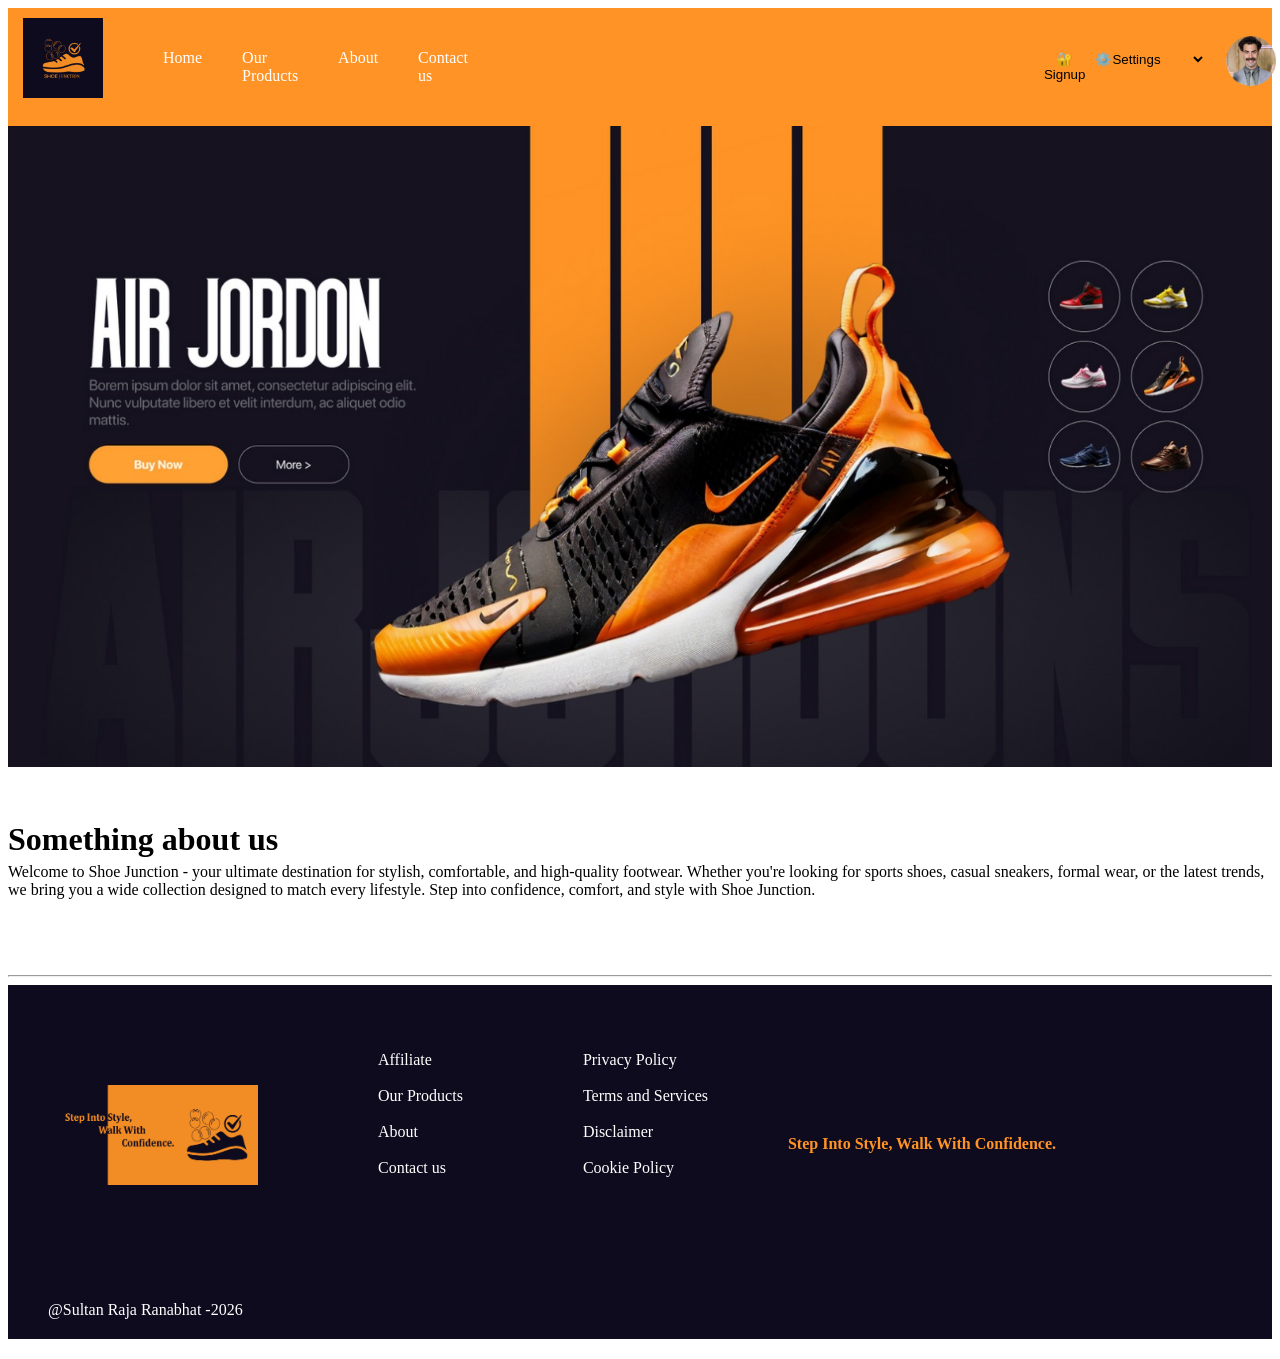
==== index.html @ 1ad93334 "Shoe ecommerse website login page,signup page,homepage,create user page,add product page completed" ====
<!DOCTYPE html>
<html>
    <head>
        <title>Shoes Junction</title>
        <link rel="stylesheet" href="/style.css"/>
    </head>
    <body >
        <div class="container" >

        <header >
        <div class="header">
            <div>
                <a href="/index.html"><img src="/assets/header logo.png" class="headerlogo" alt="Main Logo" title="Home"/></a>
            </div>

            <div>
            <nav class="navbar">
                <ul>
                    <li><a href="/index.html">Home</a></li>
                    <li><a href="/Pages/Ourproducts.html">Our Products</a></li>
                    <li><a href="/Pages/about.html">About</a></li>
                    <li><a href="/Pages/contact.html">Contact us</a></li>
                </ul>
            </nav>
            </div>
            <div class="headerbutton">
            <button ><a href="/Login/signup.html">🔐Signup</a></button>
            </div>
            
            <div class="settings">
                <select> 
                    <option selected disabled>⚙️Settings</option>
                    <option><a href="">👤Profile</a></option>
                    <option><a href="/Login/login.html">🔐Login/Signup</a></option>
                    <option><a href="">👋Logout</a></option>
                </select>
            </div>
            <div>
                <a href="/Admin/createuser.html" target="_blank"><img src="/assets/Profile.png" class="profileimage" alt="profile" title="Admin"/></a> 
                
            </div>
            <div class="logoutbutton">
            <button><a href="">👋Logout</a></button>
            </div>
        </div>
        </header>


        <main>
            <div >
                <img src="/assets/attraction.jpg" class="herosection"/>
            </div>

            <div class="somethingaboutus">
                <h1>Something about us</h1>
                <p>Welcome to Shoe Junction - your ultimate destination for stylish, comfortable, and high-quality footwear. Whether you're looking for sports shoes, casual sneakers, formal wear, or the latest trends, we bring you a wide collection designed to match every lifestyle. Step into confidence, comfort, and style with Shoe Junction.</p>
            </div>


        </main>

<br/><hr/>
        <footer >
            <div class="footer">
                 <div class="footerimagediv">
                <img src="/assets/footer logo.png"/>
            </div>
            

            <div>
                <ul>
                    <li><a href="">Affiliate</a></li><br/>
                    <li><a href="/Pages/Ourproducts.html">Our Products</a></li><br/>
                    <li><a href="/Pages/about.html">About</a></li><br/>
                    <li><a href="/Pages/contact.html">Contact us</a></li><br/>
                </ul>
            </div>
            <div>
               
                <ul>
                    <li><a href="">Privacy Policy</a></li><br/>
                    <li><a href="">Terms and Services</a></li><br/>
                    <li><a href="">Disclaimer</a></li><br/>
                    <li><a href="">Cookie Policy</a></li><br/>
                </ul>
            </div>
            <div>
                <p><b>Step Into Style, Walk With Confidence.</b></p>
            </div>
           
            <br/>
            
</div>
            <div class="copyright">
                <p>@Sultan Raja Ranabhat -2026</p>
            </div>


        </footer>

        </div>
    </body>
</html>
---- style.css ----
.undermaintenance img{
    height: 150px;
    width: 350px;
    margin: 50px;
}
.headerlogo{
    height: 80px;
    width: 80px;
    margin-top: 5px;
    margin-left: 10px;
}
.container{

    margin: 0;
    width: 100% ;
}
.container .profileimage{
    height: 50px;
    width: 50px;
    margin-top: 23px;
}


.herosection{

    width: 100%;
}
.header{
    display: flex;
    background-color: #ff9326;
    padding: 5px;


}
.navbar ul{
    display: flex;
    list-style: none;
    margin-right: 550px;
    


}
.navbar li{
    padding: 20px;
    text-decoration: none;

}

.navbar a{
    text-decoration: none;
    color: white;
}
.container .settings {
    margin-top: 37px;
    margin-right: 20px;
    background-color: #ff9326;

}
.container .settings select{
    background-color: #ff9326;
    border: 0;
}
.container .headerbutton button{
    background-color: #ff9326;
    border: 0;
    margin-top: 38px;
}
.container .headerbutton a{
    text-decoration: none;
    color: black;
}
.container .logoutbutton button{
     background-color: #ff9326;
    border: 0;
    margin-top: 35px;
    margin-left: 10px;

}
.container .logoutbutton a{
    text-decoration: none;
    color: black;
}








.somethingaboutus{
    margin-top: 50px;
    margin-bottom: 50px;
}




.footer{
    display: flex;
    background-color: #0F0B1E;
    padding: 50px;
}
.footer p b{
    color: #ff9326;
}
.footer p{
    margin-top: 100px;
    margin-left: 80px;
}
.footer ul{
    list-style: none;
    margin-left: 80px;
}
.footer a{
    text-decoration: none;
    color: white;
}
.footer img{
    height: 100px;
    width: 200px;
    margin-top: 50px;
}
footer .copyright p{
    color: white;
    
    padding: 20px;
}
footer .copyright{
    margin: 20px;
}
footer{
    background-color: #0F0B1E ;

}
footer{
    width: 100%;
}
.footer .footerimagediv{
    height: 100px;
    width: 200px;
}

.form a{
    text-decoration: none;

}
.form .signinbutton{
    background-color: blue;
    margin-top: 10px;
    padding: 10px;
    padding-left: 20px;
    padding-right: 20px;
    color: white;

}


.form .glogin{
    background-color: white;
    margin-top: 10px;
    padding: 10px;
    padding-left: 20px;
    padding-right: 20px;
    border: solid black 1px ;
    

}
.form .glogin a{
    border: black;
}
.form .rememberme{
    
    display: flex;
}
.formmaindiv{
    border: solid black 1px;
    height: 700px;
    width: 400px;
    margin-top: 30px;
    padding: 30px;
    background-color: white;
    margin-left: 520px;
    border-radius: 25px;
    box-shadow: 5px 5px 10px #0F0B1E;
}

.form img{
    height: 100px;
    width: 100px;
    
}
.form h1{
    text-align: center;
}
.form p{
    text-align: center;
}
.form button{
    width: 100%;
    border-radius: 5px;
}
.form .input input{
    width: 100%;
    padding-top: 8px;
    padding-bottom: 8px;
    margin-top: 3px;
   
    border-color: solid grey 1px;

}
.rememberme .forgotpassword{
    
    margin-left: 170px;
}
.formmaindiv .input label{
    margin-top: 10px;
}
.country select{
    width: 100%;
}


.sectiondiv{
    border: solid black 1px;
    padding: 15px;
    width: 860px;
    background-color: lightgrey;
    margin-left: 350px;
    box-shadow: 5px 5px 10px #0F0B1E;
    margin-top: 20px;
}
.imagediv{
    height: 70px;
    width: 70px;
    display: flex;


}
.usermaindiv{
    height: 1050px;
    width: 830px;
    border: solid black 1px;
    border-radius: 10px;
    padding: 15px;
    background-color: white;
    margin-bottom: 10px;
}
.flexdiv{
    display: flex;
}
.tripleflexdiv{
    display: flex;
}
.creatediv,h1,p{
    margin: 0;
    margin-top: 5px;
}
.userbackdiv{
    margin-left: 350px;
    margin-top: 25px;
    
}
.userbackdiv button{
    padding: 5px;
    padding-left: 15px;
    padding-right: 15px;
    
}
.userbackdiv a{
    text-decoration: none;
    color: blue;
}
.backdiv{
    margin-left: 450px;
    margin-top: 25px;
    
}
.backdiv button{
    padding: 5px;
    padding-left: 15px;
    padding-right: 15px;
    
}
.backdiv a{
    text-decoration: none;
    color: blue;
}
.inputright input{
    margin-left: 15px;


}
.flexdiv input{
    padding: 5px;

}
.tripleflexdiv input{
    padding: 5px;

}
.inputright label{
    margin-left: 14px ;
}
.inputright select{
    margin-left: 14px;
    padding: 7px;
    width: 413px;
}
.inputright .selectlabel{
    margin-left: 14px;
}
.sectiondiv input{
    width: 400px;
}
.tripleinputright{
    margin-left: 20px;
}

.tripleflexdiv input{
    width: 250px;
}
.sectionleft select{
    width: 413px;
    padding: 7px;
}
.textarea{
    width: 100%;
}
.bigtextarea{
    width: 100%;
    height: 100px;
}
.choosefile{
    border: solid black 1px;
}
.imagepreview{
    border: dashed grey 3px;
    margin-left: 50px;
    text-align: center;
    padding: 5px;
    width: 300px;
    height: 100px;
}
.submit{
    margin-left: 10px;
}
.reset{
    margin-left: 652px;
}
.reset button{
    padding: 5px;
    padding-left: 10px;
    padding-right: 10px;
    border-radius: 5px;
}
.submit button{
    padding: 5px;
    padding-left: 10px;
    padding-right: 10px;
    background-color: blue;
    color: white;
    border-radius: 5px;
}
h2{
    color: blue;
}
.checkboxflex{
    display: flex;

}

.checkboxinputright label{
    margin-left: 15px;
}
.checkboxflex .checkboxinput{
    width: 50px;
    margin-top: 10px;
}
.checkboxflex label{
    margin-top: 10px;
    margin-left: 0px;
}
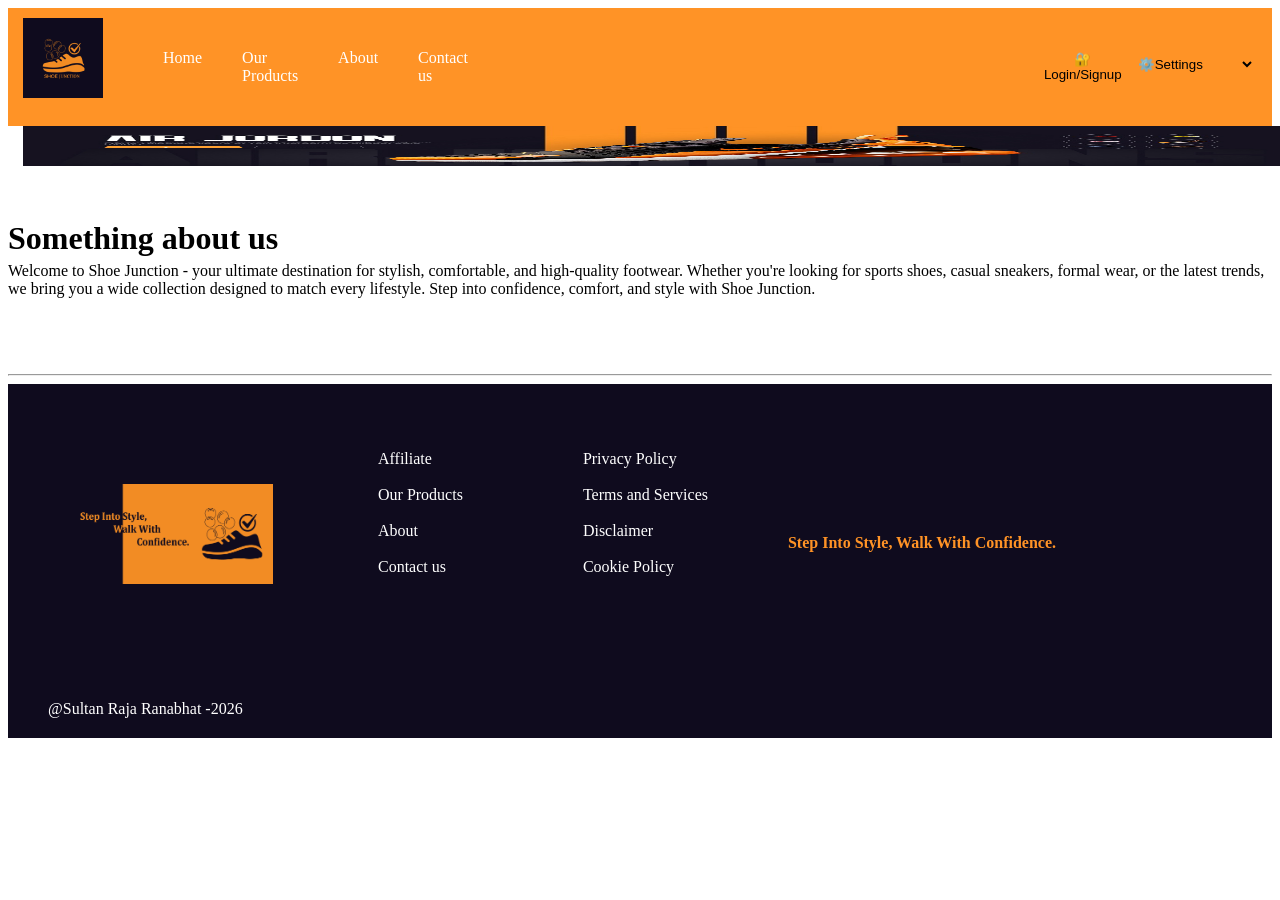
==== commit f97840f9: "Users table made but not completed" ====
--- a/index.html
+++ b/index.html
@@ -24,7 +24,7 @@
             </nav>
             </div>
             <div class="headerbutton">
-            <button ><a href="/Login/signup.html">🔐Signup</a></button>
+            <button ><a href="/Login/login.html">🔐Login/Signup</a></button>
             </div>
             
             <div class="settings">
--- a/style.css
+++ b/style.css
@@ -380,4 +380,75 @@
 .checkboxflex label{
     margin-top: 10px;
     margin-left: 0px;
-}+}
+.userflexdiv img{
+    height: 80px;
+    width: 80px;
+    margin: 0;
+}
+.userflexdiv{
+    display: flex;
+    
+}
+
+.table{
+    border: solid black 1px;
+    width: 100%;
+}
+.table tr,td,th{
+    border: solid black 1px;
+    text-align: center;
+}
+.userflexdiv2{
+    display: flex;
+}
+.tablediv td,img{
+    height: 40px;
+    width: 40px;
+    margin-left: 15px;
+}
+.tdflexdiv {
+    display: flex;
+}
+.namediv{
+    margin-left: 10px;
+}
+.addbutton a{
+    text-decoration: none;
+    color: white;
+}
+.addbutton button{
+    background-color: blue;
+    border-radius: 8px;
+    padding: 8px;
+    padding-left: 15px;
+    padding-right: 15px;
+    
+    margin-top: 20px;
+}
+.addbutton{
+    margin-left: auto;
+}
+.userflexdiv2 input,select{
+    padding: 6px;
+}
+.userflexdiv2 input{
+    width: 500px;
+}
+.userflexdiv2 select{
+    width: 200px;
+    margin-left: 15px;
+}
+.userresetbutton{
+    
+    margin-left: auto;
+
+}
+.userresetbutton button{
+    padding: 6px;
+    background-color: white;
+    border: solid black 1px;
+    padding-left: 15px;
+    padding-right: 15px;
+    border-radius: 5px;
+}
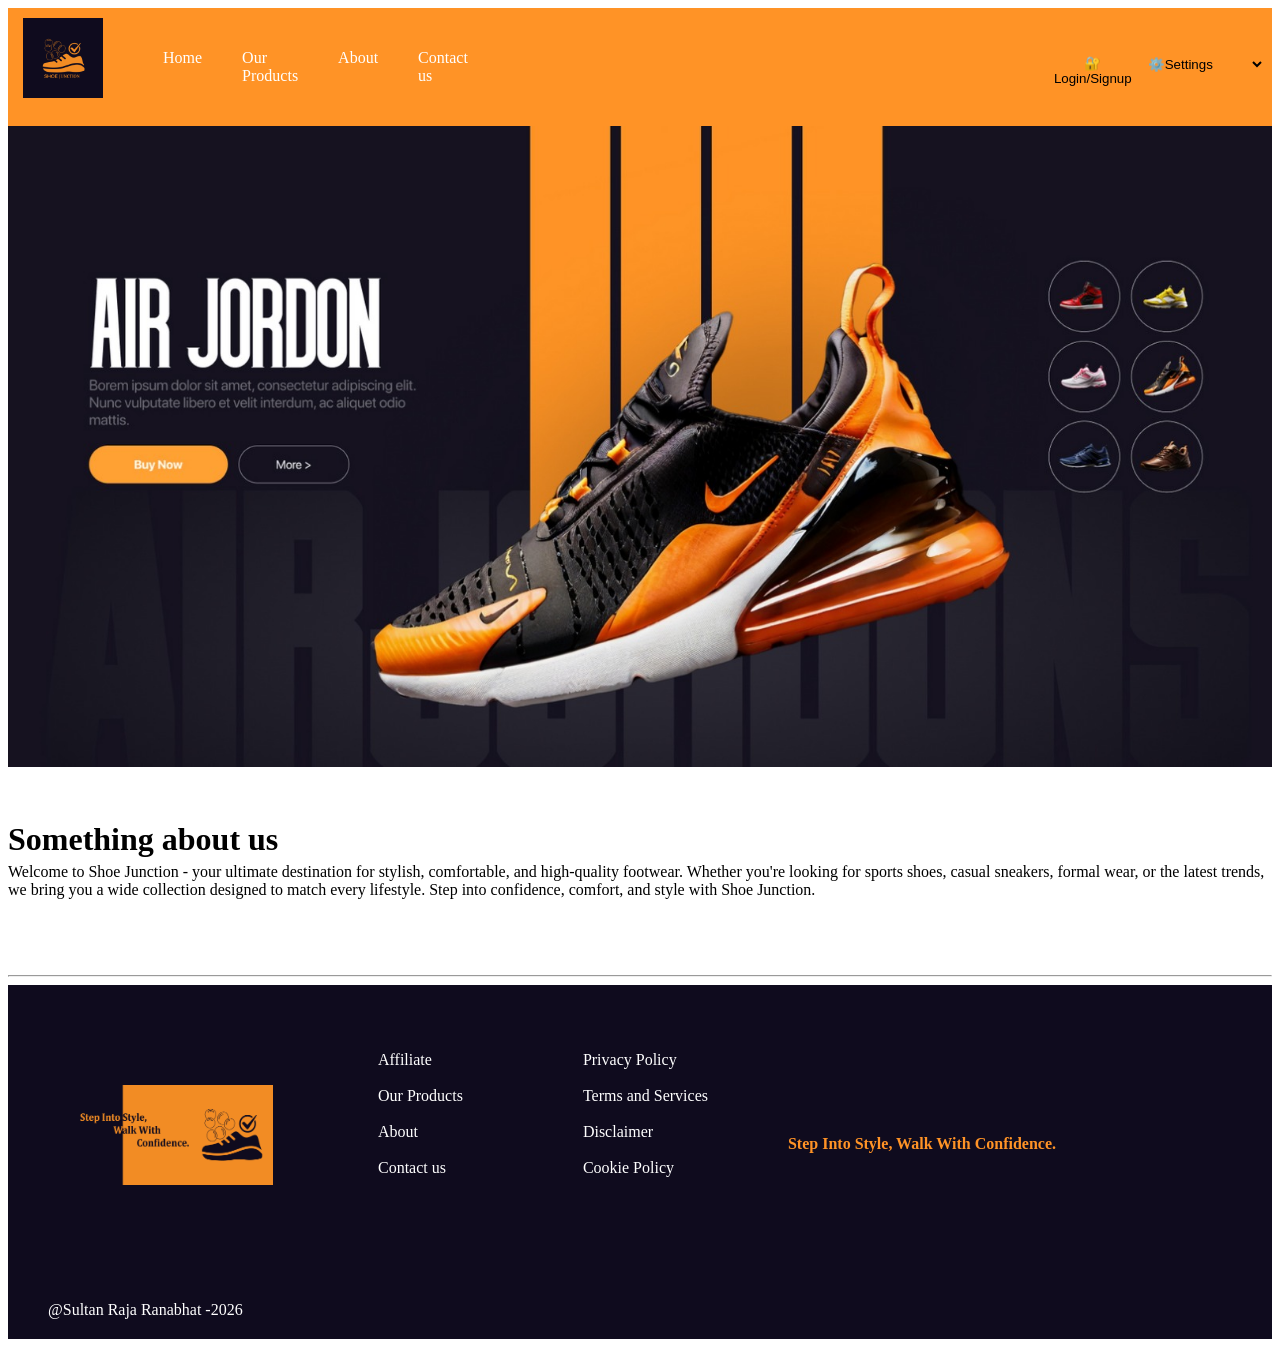
==== commit 73f3c433: "products completed and completed other things here and there" ====
--- a/index.html
+++ b/index.html
@@ -47,8 +47,8 @@
 
 
         <main>
-            <div >
-                <img src="/assets/attraction.jpg" class="herosection"/>
+            <div class="herosection">
+                <img src="/assets/attraction.jpg"/>
             </div>
 
             <div class="somethingaboutus">
--- a/style.css
+++ b/style.css
@@ -2,6 +2,9 @@
     height: 150px;
     width: 350px;
     margin: 50px;
+}
+.header .headerbutton,.settings,.profileimage,.logoutbutton{
+    margin-left: auto;
 }
 .headerlogo{
     height: 80px;
@@ -21,9 +24,11 @@
 }
 
 
-.herosection{
-
-    width: 100%;
+.herosection img{
+
+    width: 100%;
+    height: auto;
+    margin: 0;
 }
 .header{
     display: flex;
@@ -35,7 +40,8 @@
 .navbar ul{
     display: flex;
     list-style: none;
-    margin-right: 550px;
+    margin-right: 560px;
+    
     
 
 
@@ -43,6 +49,8 @@
 .navbar li{
     padding: 20px;
     text-decoration: none;
+    
+    
 
 }
 
@@ -63,14 +71,18 @@
 .container .headerbutton button{
     background-color: #ff9326;
     border: 0;
-    margin-top: 38px;
+    margin-top: 42px;
+    margin-left: auto;
+}
+.headerbutton{
+    margin-left: auto;
 }
 .container .headerbutton a{
     text-decoration: none;
     color: black;
 }
 .container .logoutbutton button{
-     background-color: #ff9326;
+    background-color: #ff9326;
     border: 0;
     margin-top: 35px;
     margin-left: 10px;
